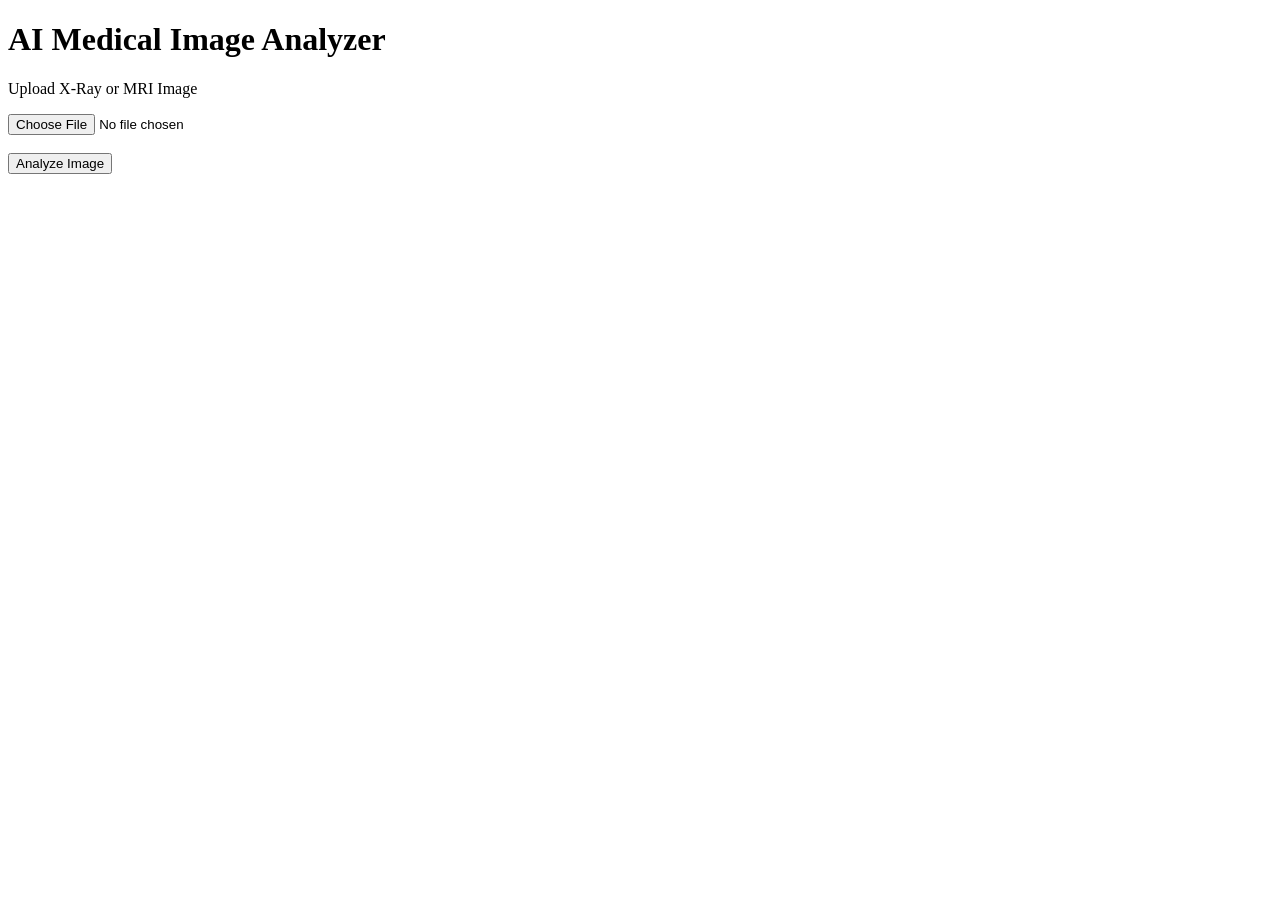
==== index.html @ 5f6a18a4 "Add index.html for AI Medical Image Analyzer" ====
<!DOCTYPE html>
<html>
<head>

    <title>AI Medical Image Analyzer</title>

    <link rel="stylesheet" href="{{ url_for('static', filename='style.css') }}">

</head>

<body>

    <div class="container">

        <h1>AI Medical Image Analyzer</h1>

        <p>Upload X-Ray or MRI Image</p>

        <form action="/predict" method="POST" enctype="multipart/form-data">

            <input type="file" name="image" required>

            <br><br>

            <button type="submit">Analyze Image</button>

        </form>

    </div>

</body>
</html>
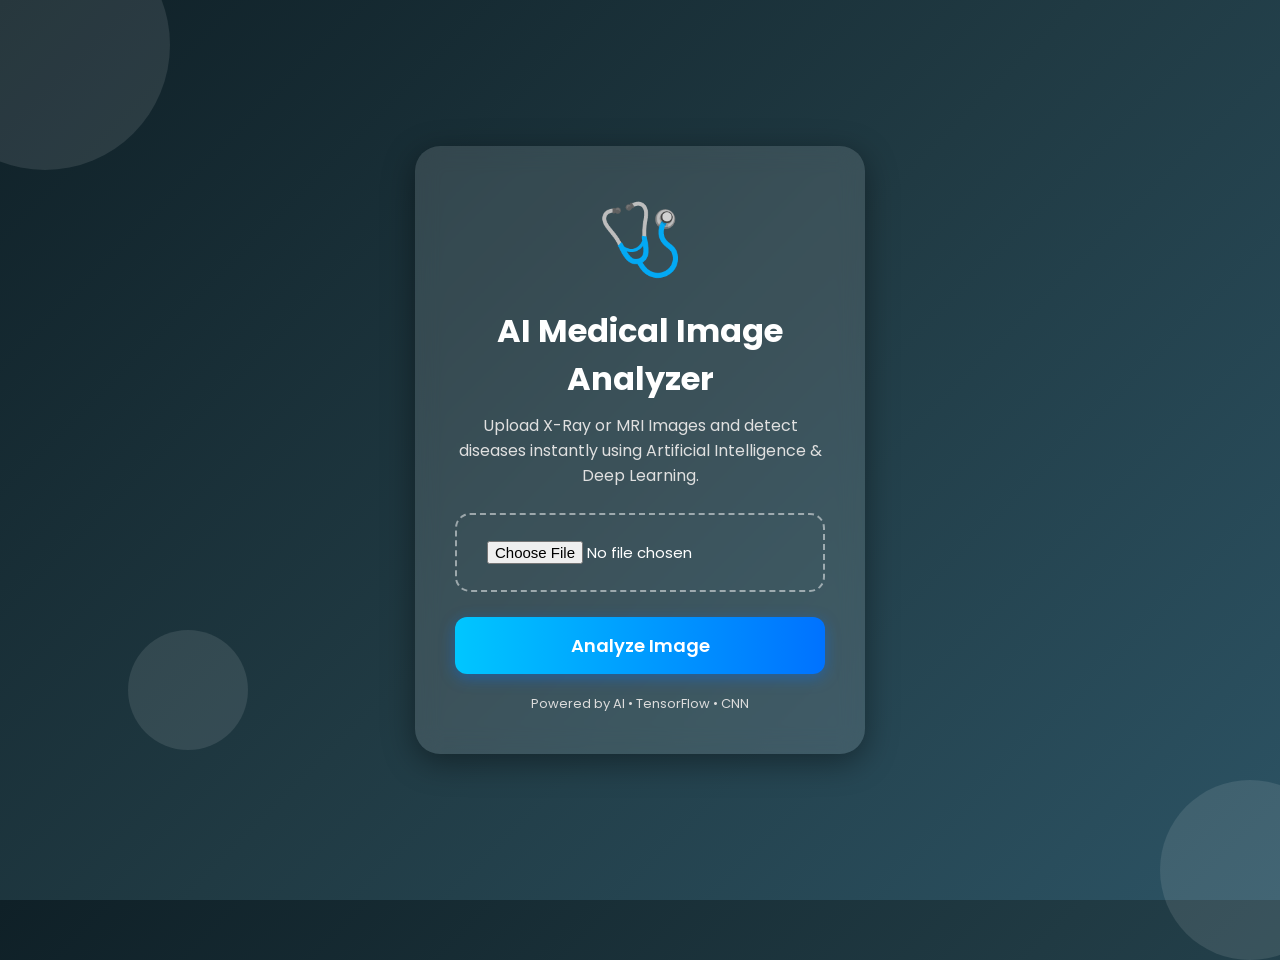
==== commit a2391d7a: "Refactor index.html for layout and styling enhancements Updated HTML structure and styles for improv" ====
--- a/index.html
+++ b/index.html
@@ -1,30 +1,220 @@
 <!DOCTYPE html>
-<html>
+<html lang="en">
 <head>
 
+    <meta charset="UTF-8">
+    <meta name="viewport" content="width=device-width, initial-scale=1.0">
+
     <title>AI Medical Image Analyzer</title>
 
-    <link rel="stylesheet" href="{{ url_for('static', filename='style.css') }}">
+    <link href="https://fonts.googleapis.com/css2?family=Poppins:wght@300;400;600;700&display=swap" rel="stylesheet">
+
+    <style>
+
+        *{
+            margin:0;
+            padding:0;
+            box-sizing:border-box;
+            font-family:'Poppins',sans-serif;
+        }
+
+        body{
+            height:100vh;
+            display:flex;
+            justify-content:center;
+            align-items:center;
+            overflow:hidden;
+            background:linear-gradient(135deg,#0f2027,#203a43,#2c5364);
+            position:relative;
+        }
+
+        /* Animated Background Circles */
+
+        .circle{
+            position:absolute;
+            border-radius:50%;
+            background:rgba(255,255,255,0.1);
+            animation:float 6s infinite ease-in-out;
+        }
+
+        .circle1{
+            width:250px;
+            height:250px;
+            top:-80px;
+            left:-80px;
+        }
+
+        .circle2{
+            width:180px;
+            height:180px;
+            bottom:-60px;
+            right:-60px;
+            animation-delay:2s;
+        }
+
+        .circle3{
+            width:120px;
+            height:120px;
+            top:70%;
+            left:10%;
+            animation-delay:4s;
+        }
+
+        @keyframes float{
+            0%{
+                transform:translateY(0px);
+            }
+            50%{
+                transform:translateY(-20px);
+            }
+            100%{
+                transform:translateY(0px);
+            }
+        }
+
+        /* Main Container */
+
+        .container{
+            width:450px;
+            padding:40px;
+            border-radius:25px;
+            background:rgba(255,255,255,0.12);
+            backdrop-filter:blur(12px);
+            box-shadow:0 8px 32px rgba(0,0,0,0.4);
+            text-align:center;
+            color:white;
+            z-index:10;
+            animation:fadeIn 1.5s ease;
+        }
+
+        @keyframes fadeIn{
+            from{
+                opacity:0;
+                transform:translateY(30px);
+            }
+            to{
+                opacity:1;
+                transform:translateY(0px);
+            }
+        }
+
+        .icon{
+            font-size:70px;
+            margin-bottom:15px;
+            animation:pulse 2s infinite;
+        }
+
+        @keyframes pulse{
+            0%{
+                transform:scale(1);
+            }
+            50%{
+                transform:scale(1.1);
+            }
+            100%{
+                transform:scale(1);
+            }
+        }
+
+        h1{
+            font-size:32px;
+            margin-bottom:10px;
+            font-weight:700;
+        }
+
+        p{
+            font-size:16px;
+            color:#e0e0e0;
+            margin-bottom:25px;
+        }
+
+        /* Upload Box */
+
+        .upload-box{
+            border:2px dashed rgba(255,255,255,0.5);
+            padding:25px;
+            border-radius:15px;
+            margin-bottom:25px;
+            transition:0.3s;
+        }
+
+        .upload-box:hover{
+            background:rgba(255,255,255,0.1);
+            transform:scale(1.02);
+        }
+
+        input[type="file"]{
+            color:white;
+            font-size:15px;
+        }
+
+        /* Button */
+
+        button{
+            width:100%;
+            padding:15px;
+            border:none;
+            border-radius:12px;
+            background:linear-gradient(to right,#00c6ff,#0072ff);
+            color:white;
+            font-size:18px;
+            font-weight:600;
+            cursor:pointer;
+            transition:0.4s;
+            box-shadow:0 4px 15px rgba(0,114,255,0.4);
+        }
+
+        button:hover{
+            transform:translateY(-3px);
+            box-shadow:0 8px 25px rgba(0,114,255,0.6);
+        }
+
+        /* Footer */
+
+        .footer{
+            margin-top:20px;
+            font-size:13px;
+            color:#dcdcdc;
+        }
+
+    </style>
 
 </head>
 
 <body>
 
+    <!-- Background Animation -->
+    <div class="circle circle1"></div>
+    <div class="circle circle2"></div>
+    <div class="circle circle3"></div>
+
+    <!-- Main Card -->
     <div class="container">
 
+        <div class="icon">🩺</div>
+
         <h1>AI Medical Image Analyzer</h1>
 
-        <p>Upload X-Ray or MRI Image</p>
+        <p>
+            Upload X-Ray or MRI Images and detect diseases instantly using
+            Artificial Intelligence & Deep Learning.
+        </p>
 
         <form action="/predict" method="POST" enctype="multipart/form-data">
 
-            <input type="file" name="image" required>
-
-            <br><br>
+            <div class="upload-box">
+
+                <input type="file" name="image" required>
+
+            </div>
 
             <button type="submit">Analyze Image</button>
 
         </form>
+
+        <div class="footer">
+            Powered by AI • TensorFlow • CNN
+        </div>
 
     </div>
 
